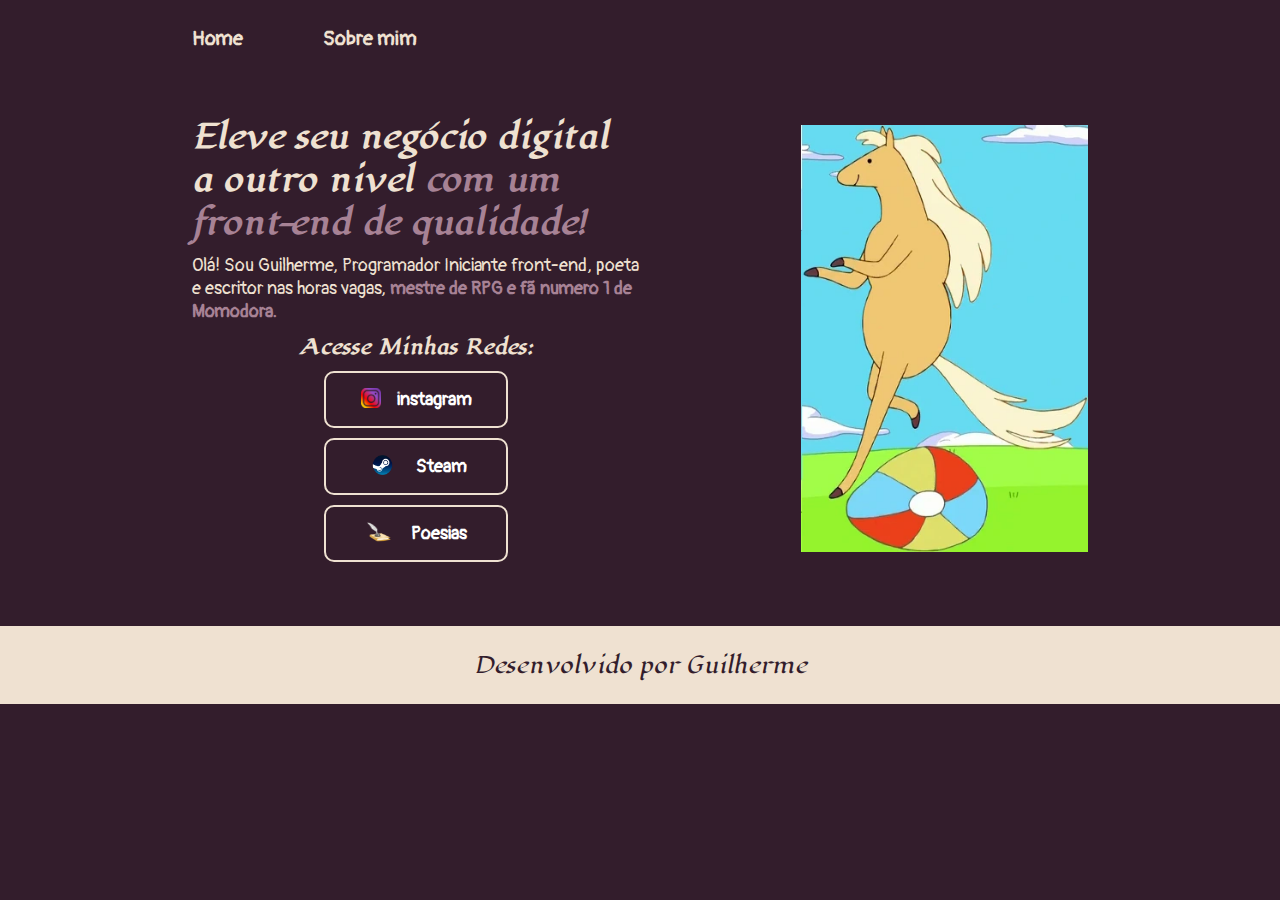
==== index.html @ 57f538b3 "Add files via upload" ====
<!DOCTYPE html>
<html lang="pt-br">
<head>
    <meta charset="UTF-8">
    <meta name="viewport" content="width=device-width, initial-scale=1.0">
    <title>projeto 1</title>
    <link rel="stylesheet" href="./Styles/style.css">
</head>
<body>
    <header class="cabecalho">
        <nav class="cabecalho__menu">
            <a class="cabecalho__menu__link" href="index.html">Home</a>
            <a class="cabecalho__menu__link" href="about.html">Sobre mim</a>
        </nav>
    </header>
     <main class="apresentacao">
    <section class="apresentacao__conteudo">
         <h1 class="apresentacao__conteudo__titulo"> Eleve seu negócio digital a outro nivel<strong class="titulo-destaque"> com um front-end de qualidade!</strong></h1>
        <p class="apresentacao__conteudo__texto">Olá! Sou Guilherme, Programador Iniciante front-end, poeta
        e escritor nas horas vagas, <strong> mestre de RPG e fã numero 1 de Momodora.</strong>
        </p>
        <div class="apresentacao__Links">
            <h2 class="apresentacao__links__subtitulo">Acesse Minhas Redes:</h2>
            <a class="apresentacao__Links__link" href="https://www.instagram.com/gui.lott/">
                <img src="assets/instagram logo.webp" width="20" height="20" />
                instagram</a>
            <a class="apresentacao__Links__link" href="https://steamcommunity.com/profiles/76561198351418327/">
                <img src="assets/Steam-Logo.png" width="35" height="20" />
                Steam</a>
            <a class="apresentacao__Links__link" href="https://lostpoetry.wixsite.com/website">
                <img src="assets/pena preta.png" width="30" height="20" />
                Poesias</a>
        </div>
     </section>
    <img class="apresentacao__imagem" src="./assets/Jamesbaxter.webp" alt="Jamesbaxter bolado"> 
    </main>
    <footer class="rodape">
        <p>Desenvolvido por Guilherme</p>
    </footer>
</body>
</html>
---- Styles/style.css ----
@import url('https://fonts.googleapis.com/css2?family=Lugrasimo&family=Pangolin&display=swap');

:root {
    --cor-primaria: #331D2C;
    --cor-secundaria: #EFE1D1;
    --cor-terciaria: #A78295; 
    --cor-hover: #3F2E3E;

    --fonte-primaria: 'Lugrasimo', cursive;
    --fonte-secundaria: 'Pangolin', cursive;
}

*{
    margin: 0;
    padding: 0;
}

body {
    box-sizing: border-box;
    background-color: var(--cor-primaria);
    color: var(--cor-secundaria);
}

.cabecalho {
    padding: 2% 0% 0% 15%;
}

.cabecalho__menu {
    display: flex;
    gap: 80px;
}

.cabecalho__menu__link {
    font-family: var(--fonte-secundaria);
    font-size: 1.25rem;
    font-weight: 600;
    color: var(--cor-secundaria);
    text-decoration: none;
}

strong{ color: var(--cor-terciaria);

}

.titulo-destaque{
    color: var(--cor-terciaria);
}

.apresentacao {
    padding: 5% 15%;
    display: flex;
    align-items: center;
    justify-content: space-between;
    gap: 82px;
}

.apresentacao__conteudo{
    width: 50%;
    display: flex;
    flex-direction: column;
    gap: 10px;
}

.apresentacao__conteudo__titulo{
    font-size: 2rem;
    font-family: var(--fonte-primaria);
}

.apresentacao__conteudo__texto{
    font-size: 1.125rem;
    font-family: var(--fonte-secundaria);
}

.apresentacao__Links {
    display: flex;
    flex-direction: column;
    justify-content: space-between;
    align-items: center;
    gap: 10px;
}

.apresentacao__links__subtitulo {
    font-family: var(--fonte-primaria);
    font-weight: 800;
    font-size: 1.25rem;
}

.apresentacao__Links__link {
    display: flex;
    justify-content: center;
    gap: 16px;
    border: 2px solid var(--cor-secundaria);
    width: 40%;
    text-align: center;
    border-radius: 10px;
    font-size: 1.125rem;
    font-weight: 600;
    padding: 15px 0;
    text-decoration: none;
    color: rgb(255, 255, 255);
    font-family: var(--fonte-secundaria);
}

.apresentacao__Links__link:hover {
    background-color: var(--cor-hover);
}

.apresentacao__imagem {
    width: 32%;
}

.rodape {
    padding: 24px;
    color: var(--cor-primaria);
    background-color: var(--cor-secundaria);
    text-align: center;
    font-family: var(--fonte-primaria);
    font-size: 1.375rem;
} 

.sobre__mim {
    color: var(--cor-terciaria);
}
@media (max-width: 900px) {
    .cabecalho {
        padding: 10%;
    }

    .cabecalho__menu {
        justify-content: center;
    }

    .apresentacao {
        padding: 5%;
        flex-direction: column-reverse;
    }

    .apresentacao__conteudo {
        width: auto;
    }

}
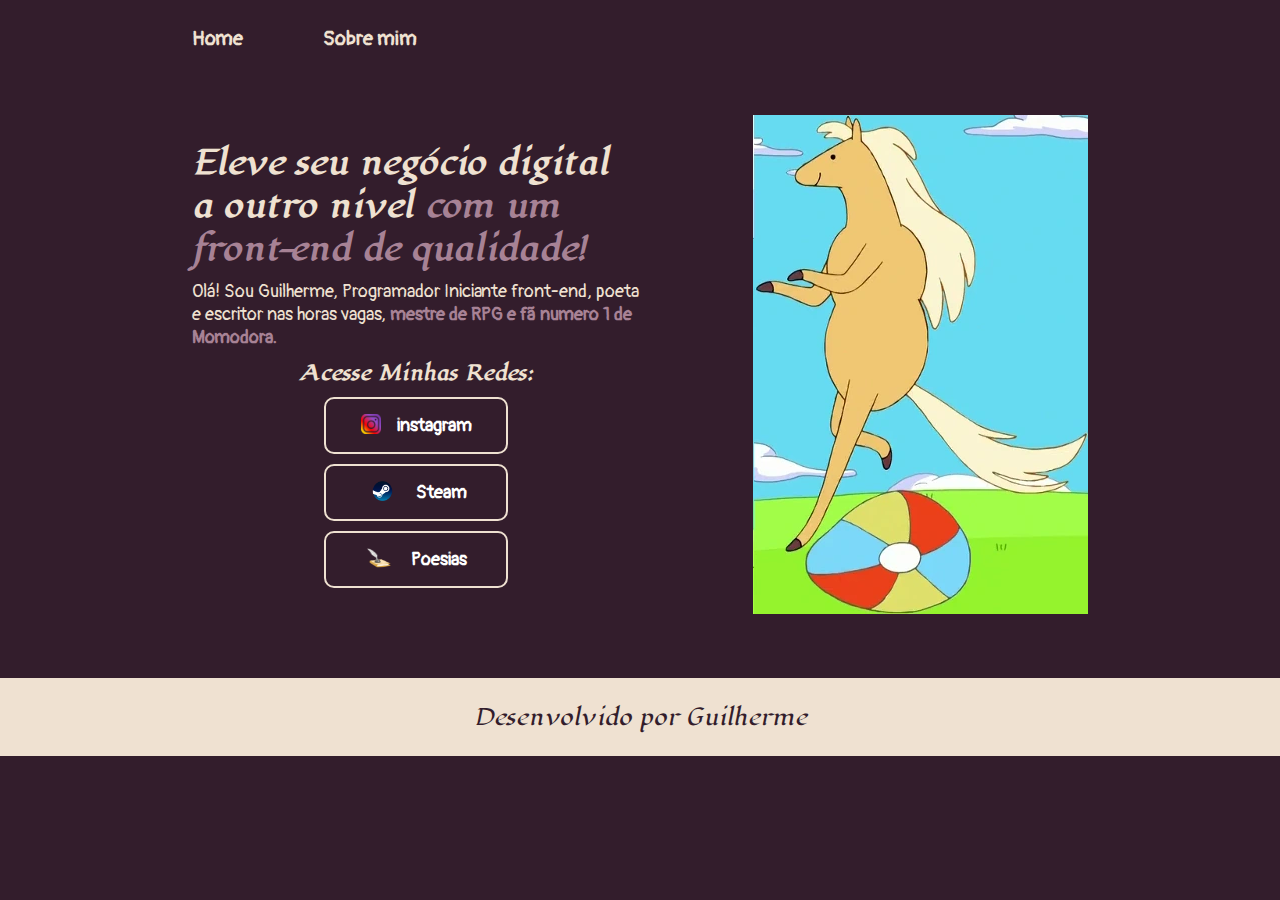
==== commit d3028a1f: "Add files via upload" ====
--- a/index.html
+++ b/index.html
@@ -3,7 +3,7 @@
 <head>
     <meta charset="UTF-8">
     <meta name="viewport" content="width=device-width, initial-scale=1.0">
-    <title>projeto 1</title>
+    <title>Nada demais</title>
     <link rel="stylesheet" href="./Styles/style.css">
 </head>
 <body>
--- a/Styles/style.css
+++ b/Styles/style.css
@@ -106,7 +106,7 @@
 }
 
 .apresentacao__imagem {
-    width: 32%;
+    width: auto;
 }
 
 .rodape {
